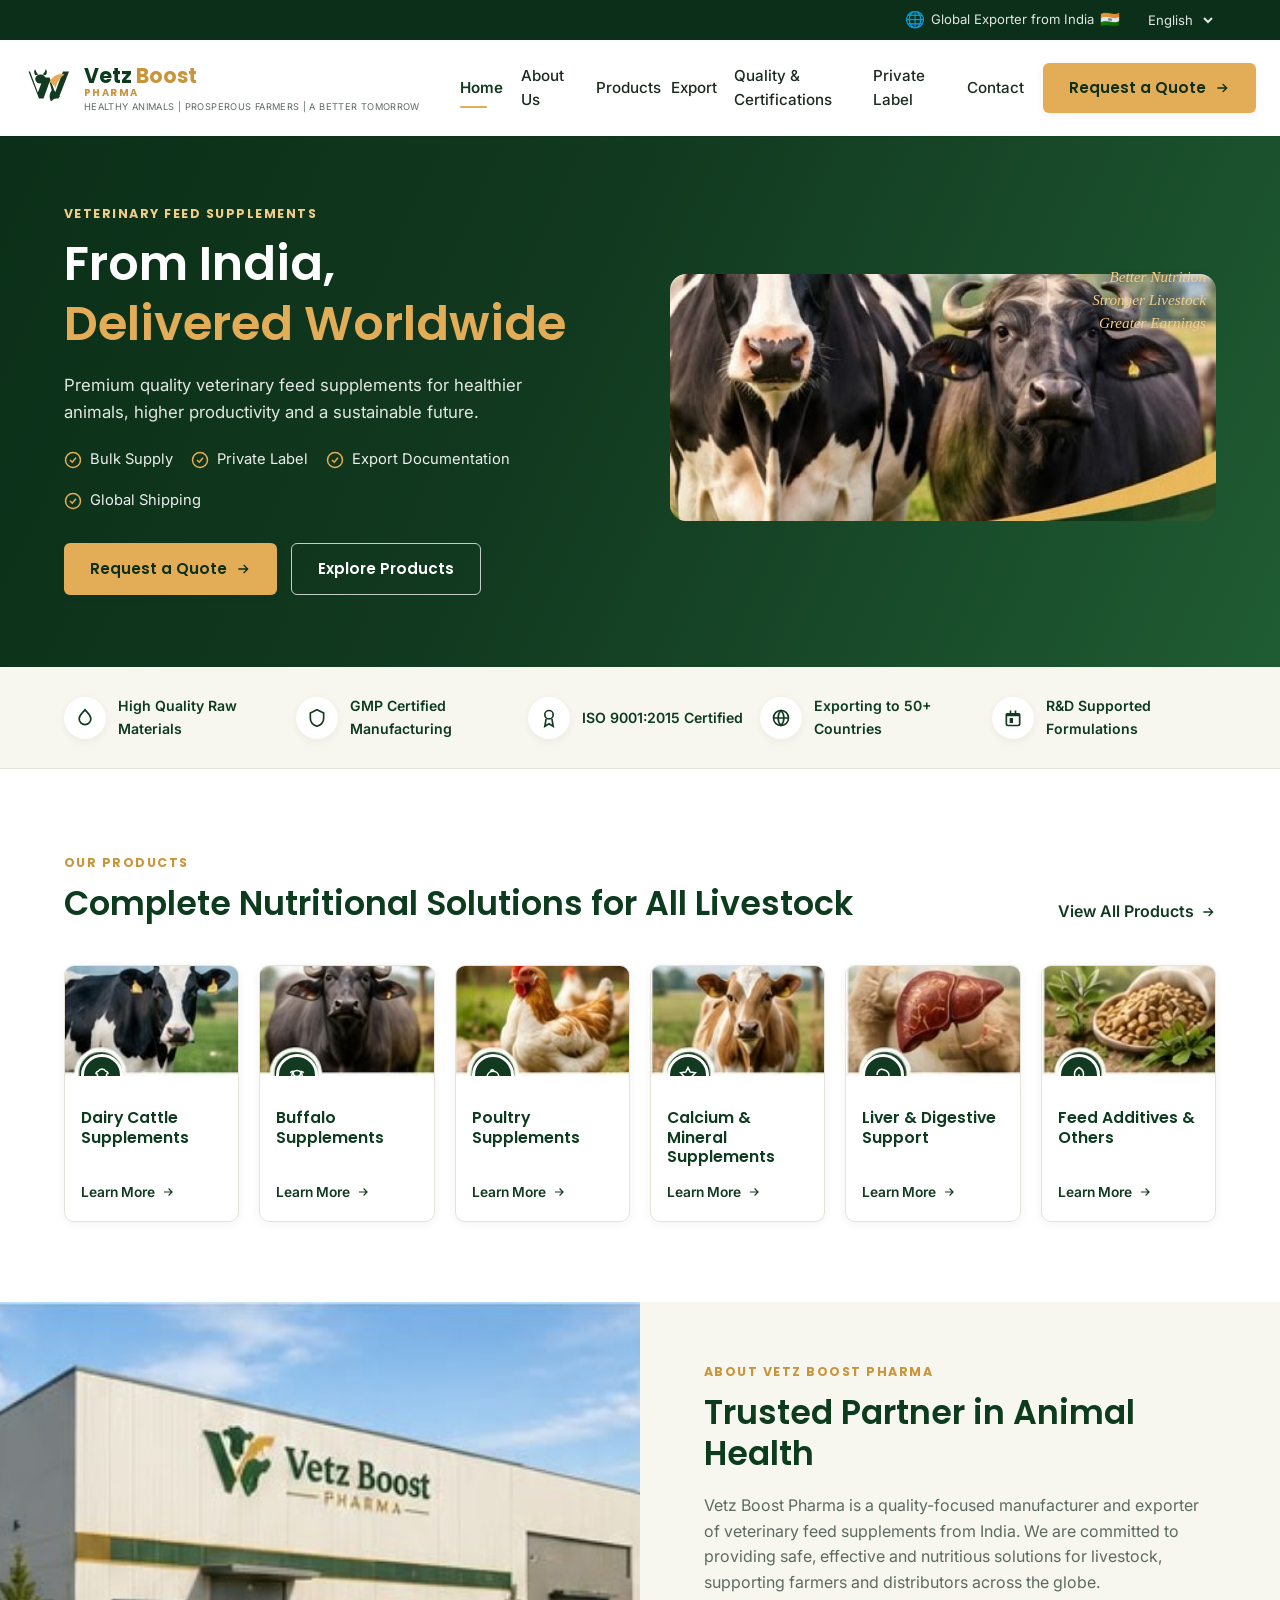
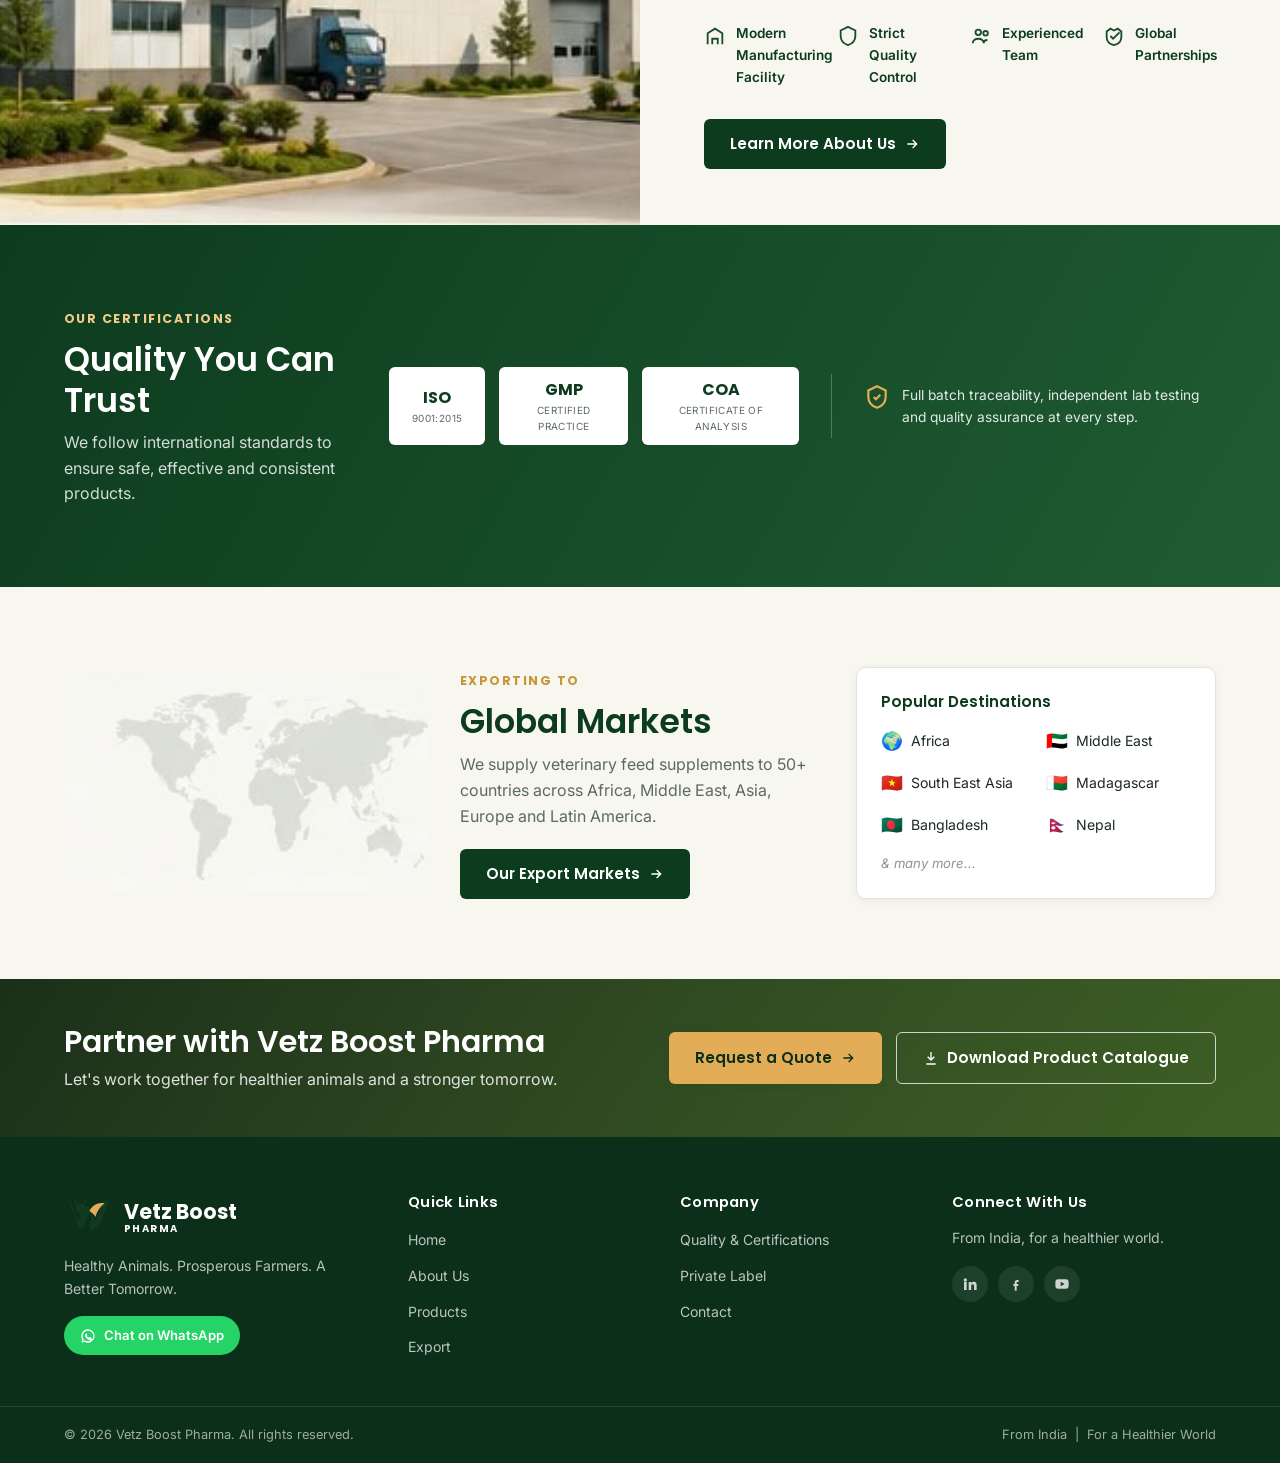
==== index.html @ fc5ae66e "Full Structure Commit" ====
<!DOCTYPE html>
<html lang="en">
<head>
<meta charset="UTF-8">
<meta name="viewport" content="width=device-width, initial-scale=1.0">
<title>Vetz Boost Pharma | Veterinary Feed Supplements — From India, Delivered Worldwide</title>
<meta name="description" content="Vetz Boost Pharma manufactures and exports premium veterinary feed supplements for dairy cattle, buffalo, poultry and more. GMP & ISO 9001:2015 certified, exporting to 50+ countries.">
<link rel="icon" href="assets/images/logo.svg" type="image/svg+xml">
<link rel="preconnect" href="https://fonts.googleapis.com">
<link href="https://fonts.googleapis.com/css2?family=Inter:wght@400;500;600;700&family=Poppins:wght@500;600;700&display=swap" rel="stylesheet">
<link rel="stylesheet" href="css/variables.css">
<link rel="stylesheet" href="css/base.css">
<link rel="stylesheet" href="css/components.css">
<link rel="stylesheet" href="css/responsive.css">
</head>
<body>
<a class="skip-link" href="#main-content">Skip to main content</a>

<!-- ============ TOP BAR ============ -->
<div class="topbar">
  <div class="container">
    <span class="topbar__item"><span class="topbar__flag">🌐</span> Global Exporter from India <span class="topbar__flag">🇮🇳</span></span>
    <span class="topbar__item">
      <label for="lang-select" class="visually-hidden">Select language</label>
      <select id="lang-select" aria-label="Select language">
        <option>English</option>
        <option>हिन्दी</option>
        <option>العربية</option>
        <option>Français</option>
      </select>
    </span>
  </div>
</div>

<!-- ============ HEADER / NAV ============ -->
<header class="site-header">
  <div class="navbar">
    <a href="index.html" class="brand">
      <img src="assets/images/logo.svg" alt="" class="brand__mark">
      <span class="brand__text">
        <span class="brand__name">Vetz <span>Boost</span><span class="brand__sub">PHARMA</span></span>
        <span class="brand__tag">Healthy Animals | Prosperous Farmers | A Better Tomorrow</span>
      </span>
    </a>

    <button class="nav-toggle" aria-label="Toggle navigation menu" aria-expanded="false">
      <span></span><span></span><span></span>
    </button>

    <nav class="nav-main" aria-label="Primary navigation">
      <a href="index.html" class="active">Home</a>
      <a href="about.html">About Us</a>
      <a href="products.html">Products</a>
      <a href="export.html">Export</a>
      <a href="quality-certifications.html">Quality &amp; Certifications</a>
      <a href="private-label.html">Private Label</a>
      <a href="contact.html">Contact</a>
    </nav>

    <div class="nav-cta">
      <a href="contact.html" class="btn btn-primary">Request a Quote
        <svg viewBox="0 0 24 24" fill="none" stroke="currentColor" stroke-width="2"><path d="M5 12h14M13 6l6 6-6 6"/></svg>
      </a>
    </div>
  </div>
</header>

<main id="main-content">

  <!-- ============ HERO ============ -->
  <section class="hero">
    <div class="hero__inner">
      <div class="hero__content">
        <span class="eyebrow">Veterinary Feed Supplements</span>
        <h1 class="hero__title">From India,<span class="accent">Delivered Worldwide</span></h1>
        <p class="hero__desc">Premium quality veterinary feed supplements for healthier animals, higher productivity and a sustainable future.</p>
        <ul class="hero__checks">
          <li><svg viewBox="0 0 24 24" fill="none" stroke="currentColor" stroke-width="2"><circle cx="12" cy="12" r="10"/><path d="M8 12l3 3 5-6"/></svg> Bulk Supply</li>
          <li><svg viewBox="0 0 24 24" fill="none" stroke="currentColor" stroke-width="2"><circle cx="12" cy="12" r="10"/><path d="M8 12l3 3 5-6"/></svg> Private Label</li>
          <li><svg viewBox="0 0 24 24" fill="none" stroke="currentColor" stroke-width="2"><circle cx="12" cy="12" r="10"/><path d="M8 12l3 3 5-6"/></svg> Export Documentation</li>
          <li><svg viewBox="0 0 24 24" fill="none" stroke="currentColor" stroke-width="2"><circle cx="12" cy="12" r="10"/><path d="M8 12l3 3 5-6"/></svg> Global Shipping</li>
        </ul>
        <div class="hero__ctas">
          <a href="contact.html" class="btn btn-primary">Request a Quote
            <svg viewBox="0 0 24 24" fill="none" stroke="currentColor" stroke-width="2"><path d="M5 12h14M13 6l6 6-6 6"/></svg>
          </a>
          <a href="products.html" class="btn btn-outline">Explore Products</a>
        </div>
      </div>
      <div class="hero__media">
        <p class="hero__tagline">Better Nutrition<br>Stronger Livestock<br>Greater Earnings</p>
        <img src="assets/images/hero-animals.jpg" alt="Healthy dairy cow and buffalo raised on Vetz Boost Pharma veterinary feed supplements">
      </div>
    </div>
  </section>

  <!-- ============ FEATURE STRIP ============ -->
  <section class="feature-strip">
    <div class="feature-strip__inner">
      <div class="feature-strip__item">
        <span class="feature-strip__icon"><svg viewBox="0 0 24 24" fill="none" stroke="currentColor" stroke-width="2"><path d="M12 2C9 6 5 8 5 13a7 7 0 0014 0c0-5-4-7-7-11z"/></svg></span>
        High Quality Raw Materials
      </div>
      <div class="feature-strip__item">
        <span class="feature-strip__icon"><svg viewBox="0 0 24 24" fill="none" stroke="currentColor" stroke-width="2"><path d="M12 2l8 4v6c0 5-3.5 8.5-8 10-4.5-1.5-8-5-8-10V6l8-4z"/></svg></span>
        GMP Certified Manufacturing
      </div>
      <div class="feature-strip__item">
        <span class="feature-strip__icon"><svg viewBox="0 0 24 24" fill="none" stroke="currentColor" stroke-width="2"><circle cx="12" cy="8" r="5"/><path d="M8.5 13 7 22l5-3 5 3-1.5-9"/></svg></span>
        ISO 9001:2015 Certified
      </div>
      <div class="feature-strip__item">
        <span class="feature-strip__icon"><svg viewBox="0 0 24 24" fill="none" stroke="currentColor" stroke-width="2"><circle cx="12" cy="12" r="9"/><path d="M3 12h18M12 3c2.5 2.5 3.5 6 3.5 9s-1 6.5-3.5 9c-2.5-2.5-3.5-6-3.5-9s1-6.5 3.5-9z"/></svg></span>
        Exporting to 50+ Countries
      </div>
      <div class="feature-strip__item">
        <span class="feature-strip__icon"><svg viewBox="0 0 24 24" fill="none" stroke="currentColor" stroke-width="2"><path d="M9 3v4M15 3v4M4 9h16M5 7h14a1 1 0 011 1v11a2 2 0 01-2 2H6a2 2 0 01-2-2V8a1 1 0 011-1z"/><path d="M9 13h2v4H9z"/></svg></span>
        R&amp;D Supported Formulations
      </div>
    </div>
  </section>

  <!-- ============ PRODUCTS ============ -->
  <section class="section">
    <div class="container">
      <div class="section-head">
        <div>
          <span class="eyebrow">Our Products</span>
          <h2 class="section-title">Complete Nutritional Solutions for All Livestock</h2>
        </div>
        <a href="products.html" class="btn-link" style="display:inline-flex;align-items:center;gap:6px;font-weight:600;color:var(--color-green-700);">
          View All Products
          <svg width="16" height="16" viewBox="0 0 24 24" fill="none" stroke="currentColor" stroke-width="2"><path d="M5 12h14M13 6l6 6-6 6"/></svg>
        </a>
      </div>

      <div class="product-grid">
        <article class="product-card">
          <div class="product-card__media">
            <img src="assets/images/product-dairy-cattle.jpg" alt="Dairy cattle feed supplement range">
            <span class="product-card__icon"><svg viewBox="0 0 24 24" fill="none" stroke="currentColor" stroke-width="2"><path d="M4 10c0-2 2-3 3-3 1-2 3-3 5-3s4 1 5 3c1 0 3 1 3 3-1 0-2 1-2 2v3a4 4 0 01-4 4h-4a4 4 0 01-4-4v-3c0-1-1-2-2-2z"/></svg></span>
          </div>
          <div class="product-card__body">
            <h3 class="product-card__title">Dairy Cattle Supplements</h3>
            <a href="products.html" class="product-card__link">Learn More <svg viewBox="0 0 24 24" fill="none" stroke="currentColor" stroke-width="2"><path d="M5 12h14M13 6l6 6-6 6"/></svg></a>
          </div>
        </article>

        <article class="product-card">
          <div class="product-card__media">
            <img src="assets/images/product-buffalo.jpg" alt="Buffalo feed supplement range">
            <span class="product-card__icon"><svg viewBox="0 0 24 24" fill="none" stroke="currentColor" stroke-width="2"><path d="M3 9c2-2 4-2 5-1M21 9c-2-2-4-2-5-1M7 9c0 3 2 5 5 5s5-2 5-5"/><circle cx="12" cy="13" r="7"/></svg></span>
          </div>
          <div class="product-card__body">
            <h3 class="product-card__title">Buffalo Supplements</h3>
            <a href="products.html" class="product-card__link">Learn More <svg viewBox="0 0 24 24" fill="none" stroke="currentColor" stroke-width="2"><path d="M5 12h14M13 6l6 6-6 6"/></svg></a>
          </div>
        </article>

        <article class="product-card">
          <div class="product-card__media">
            <img src="assets/images/product-poultry.jpg" alt="Poultry feed supplement range">
            <span class="product-card__icon"><svg viewBox="0 0 24 24" fill="none" stroke="currentColor" stroke-width="2"><path d="M4 16c0-5 3-9 8-9s8 4 8 9M9 7a2 2 0 114 0"/><path d="M4 16h16l-2 4H6l-2-4z"/></svg></span>
          </div>
          <div class="product-card__body">
            <h3 class="product-card__title">Poultry Supplements</h3>
            <a href="products.html" class="product-card__link">Learn More <svg viewBox="0 0 24 24" fill="none" stroke="currentColor" stroke-width="2"><path d="M5 12h14M13 6l6 6-6 6"/></svg></a>
          </div>
        </article>

        <article class="product-card">
          <div class="product-card__media">
            <img src="assets/images/product-calcium.jpg" alt="Calcium and mineral feed supplement range">
            <span class="product-card__icon"><svg viewBox="0 0 24 24" fill="none" stroke="currentColor" stroke-width="2"><path d="M12 2l3 6 7 1-5 5 1 7-6-3-6 3 1-7-5-5 7-1z"/></svg></span>
          </div>
          <div class="product-card__body">
            <h3 class="product-card__title">Calcium &amp; Mineral Supplements</h3>
            <a href="products.html" class="product-card__link">Learn More <svg viewBox="0 0 24 24" fill="none" stroke="currentColor" stroke-width="2"><path d="M5 12h14M13 6l6 6-6 6"/></svg></a>
          </div>
        </article>

        <article class="product-card">
          <div class="product-card__media">
            <img src="assets/images/product-liver.jpg" alt="Liver and digestive support supplement range">
            <span class="product-card__icon"><svg viewBox="0 0 24 24" fill="none" stroke="currentColor" stroke-width="2"><path d="M4 12c0-5 4-9 9-7 4 1 7 4 7 8 0 4-3 7-7 7-3 0-5-1-6-3"/></svg></span>
          </div>
          <div class="product-card__body">
            <h3 class="product-card__title">Liver &amp; Digestive Support</h3>
            <a href="products.html" class="product-card__link">Learn More <svg viewBox="0 0 24 24" fill="none" stroke="currentColor" stroke-width="2"><path d="M5 12h14M13 6l6 6-6 6"/></svg></a>
          </div>
        </article>

        <article class="product-card">
          <div class="product-card__media">
            <img src="assets/images/product-feed-additives.jpg" alt="Feed additives and other supplements">
            <span class="product-card__icon"><svg viewBox="0 0 24 24" fill="none" stroke="currentColor" stroke-width="2"><path d="M12 2c4 2 6 5 6 9a6 6 0 01-12 0c0-4 2-7 6-9z"/><path d="M12 11v10"/></svg></span>
          </div>
          <div class="product-card__body">
            <h3 class="product-card__title">Feed Additives &amp; Others</h3>
            <a href="products.html" class="product-card__link">Learn More <svg viewBox="0 0 24 24" fill="none" stroke="currentColor" stroke-width="2"><path d="M5 12h14M13 6l6 6-6 6"/></svg></a>
          </div>
        </article>
      </div>
    </div>
  </section>

  <!-- ============ ABOUT SPLIT ============ -->
  <section class="about-split" style="background:var(--color-cream);">
    <div class="about-split__media">
      <img src="assets/images/warehouse.jpg" alt="Vetz Boost Pharma manufacturing facility and warehouse exterior">
    </div>
    <div class="about-split__content">
      <span class="eyebrow">About Vetz Boost Pharma</span>
      <h2 class="section-title">Trusted Partner in Animal Health</h2>
      <p class="about-split__desc">Vetz Boost Pharma is a quality-focused manufacturer and exporter of veterinary feed supplements from India. We are committed to providing safe, effective and nutritious solutions for livestock, supporting farmers and distributors across the globe.</p>

      <div class="pillars">
        <div class="pillar">
          <svg viewBox="0 0 24 24" fill="none" stroke="currentColor" stroke-width="2"><path d="M4 21V9l8-5 8 5v12M9 21v-6h6v6"/></svg>
          Modern Manufacturing Facility
        </div>
        <div class="pillar">
          <svg viewBox="0 0 24 24" fill="none" stroke="currentColor" stroke-width="2"><path d="M12 2l8 4v6c0 5-3.5 8.5-8 10-4.5-1.5-8-5-8-10V6l8-4z"/></svg>
          Strict Quality Control
        </div>
        <div class="pillar">
          <svg viewBox="0 0 24 24" fill="none" stroke="currentColor" stroke-width="2"><circle cx="9" cy="8" r="3"/><circle cx="17" cy="9" r="2.5"/><path d="M3 20c0-3 2.5-5 6-5s6 2 6 5M15 20c0-2 1.6-3.6 4-3.6"/></svg>
          Experienced Team
        </div>
        <div class="pillar">
          <svg viewBox="0 0 24 24" fill="none" stroke="currentColor" stroke-width="2"><path d="M8 12l3 3 7-7"/><path d="M4 7l4-3 4 2 4-2 4 3v6c0 5-4 8-8 9-4-1-8-4-8-9V7z"/></svg>
          Global Partnerships
        </div>
      </div>

      <a href="about.html" class="btn btn-solid-green">Learn More About Us
        <svg viewBox="0 0 24 24" fill="none" stroke="currentColor" stroke-width="2"><path d="M5 12h14M13 6l6 6-6 6"/></svg>
      </a>
    </div>
  </section>

  <!-- ============ CERTIFICATIONS BAND ============ -->
  <section class="section section--green">
    <div class="container">
      <div class="cert-band">
        <div class="cert-band__text">
          <span class="eyebrow">Our Certifications</span>
          <h2 class="section-title">Quality You Can Trust</h2>
          <p>We follow international standards to ensure safe, effective and consistent products.</p>
        </div>

        <div class="cert-badges">
          <div class="cert-badge"><strong>ISO</strong><span>9001:2015</span></div>
          <div class="cert-badge"><strong>GMP</strong><span>Certified Practice</span></div>
          <div class="cert-badge"><strong>COA</strong><span>Certificate of Analysis</span></div>
        </div>

        <div class="cert-divider"></div>

        <div class="cert-band__note">
          <svg viewBox="0 0 24 24" fill="none" stroke="currentColor" stroke-width="2"><path d="M12 2l8 4v6c0 5-3.5 8.5-8 10-4.5-1.5-8-5-8-10V6l8-4z"/><path d="M9 12l2 2 4-4"/></svg>
          <span>Full batch traceability, independent lab testing and quality assurance at every step.</span>
        </div>
      </div>
    </div>
  </section>

  <!-- ============ GLOBAL MARKETS ============ -->
  <section class="section section--cream">
    <div class="container">
      <div class="markets">
        <div class="markets__map">
          <img src="assets/images/world-map.png" alt="World map highlighting Vetz Boost Pharma's export destinations">
        </div>
        <div class="markets__text">
          <span class="eyebrow">Exporting To</span>
          <h2 class="section-title">Global Markets</h2>
          <p>We supply veterinary feed supplements to 50+ countries across Africa, Middle East, Asia, Europe and Latin America.</p>
          <a href="export.html" class="btn btn-solid-green">Our Export Markets
            <svg viewBox="0 0 24 24" fill="none" stroke="currentColor" stroke-width="2"><path d="M5 12h14M13 6l6 6-6 6"/></svg>
          </a>
        </div>
        <div class="popular-destinations">
          <h3>Popular Destinations</h3>
          <div class="dest-grid">
            <span class="dest-item"><span class="dest-flag">🌍</span> Africa</span>
            <span class="dest-item"><span class="dest-flag">🇦🇪</span> Middle East</span>
            <span class="dest-item"><span class="dest-flag">🇻🇳</span> South East Asia</span>
            <span class="dest-item"><span class="dest-flag">🇲🇬</span> Madagascar</span>
            <span class="dest-item"><span class="dest-flag">🇧🇩</span> Bangladesh</span>
            <span class="dest-item"><span class="dest-flag">🇳🇵</span> Nepal</span>
          </div>
          <p class="dest-more">&amp; many more...</p>
        </div>
      </div>
    </div>
  </section>

  <!-- ============ CTA BANNER ============ -->
  <section class="cta-banner">
    <div class="cta-banner__inner">
      <div class="cta-banner__text">
        <h2>Partner with Vetz Boost Pharma</h2>
        <p>Let's work together for healthier animals and a stronger tomorrow.</p>
      </div>
      <div class="cta-banner__actions">
        <a href="contact.html" class="btn btn-primary">Request a Quote
          <svg viewBox="0 0 24 24" fill="none" stroke="currentColor" stroke-width="2"><path d="M5 12h14M13 6l6 6-6 6"/></svg>
        </a>
        <a href="products.html" class="btn btn-outline">
          <svg viewBox="0 0 24 24" fill="none" stroke="currentColor" stroke-width="2"><path d="M12 3v12M7 10l5 5 5-5M5 21h14"/></svg>
          Download Product Catalogue
        </a>
      </div>
    </div>
  </section>

</main>

<!-- ============ FOOTER ============ -->
<footer class="site-footer">
  <div class="site-footer__top">
    <div class="footer-brand">
      <a href="index.html" class="brand">
        <img src="assets/images/logo.svg" alt="" class="brand__mark">
        <span class="brand__text">
          <span class="brand__name">Vetz Boost<span class="brand__sub">PHARMA</span></span>
        </span>
      </a>
      <p>Healthy Animals. Prosperous Farmers. A Better Tomorrow.</p>
      <a href="https://wa.me/910000000000" class="whatsapp-btn" target="_blank" rel="noopener">
        <svg viewBox="0 0 24 24" fill="currentColor"><path d="M12 2a10 10 0 00-8.5 15.3L2 22l4.9-1.3A10 10 0 1012 2zm0 18a8 8 0 01-4.1-1.1l-.3-.2-2.7.7.7-2.6-.2-.3A8 8 0 1112 20zm4.4-5.9c-.2-.1-1.4-.7-1.6-.8-.2-.1-.4-.1-.5.1-.2.2-.6.8-.8 1-.1.2-.3.2-.5.1-1.2-.6-2-1.1-2.8-2.4-.2-.3 0-.5.1-.6.2-.2.4-.4.6-.6.1-.2.1-.4 0-.5-.1-.2-.5-1.2-.7-1.6-.2-.4-.4-.3-.5-.3h-.5c-.2 0-.5.1-.7.3-.2.3-1 .9-1 2.3s1 2.7 1.1 2.9c.1.2 1.9 2.9 4.6 4 2.7 1 2.7.7 3.2.6.5 0 1.4-.6 1.6-1.1.2-.5.2-1 .1-1.1-.1-.1-.3-.2-.5-.3z"/></svg>
        Chat on WhatsApp
      </a>
    </div>

    <div class="footer-col">
      <h4>Quick Links</h4>
      <ul>
        <li><a href="index.html">Home</a></li>
        <li><a href="about.html">About Us</a></li>
        <li><a href="products.html">Products</a></li>
        <li><a href="export.html">Export</a></li>
      </ul>
    </div>

    <div class="footer-col">
      <h4>Company</h4>
      <ul>
        <li><a href="quality-certifications.html">Quality &amp; Certifications</a></li>
        <li><a href="private-label.html">Private Label</a></li>
        <li><a href="contact.html">Contact</a></li>
      </ul>
    </div>

    <div class="footer-col">
      <h4>Connect With Us</h4>
      <p style="font-size:0.88rem;color:rgba(255,255,255,0.7);">From India, for a healthier world.</p>
      <div class="footer-social">
        <a href="#" aria-label="LinkedIn"><svg viewBox="0 0 24 24" fill="currentColor"><path d="M4.98 3.5a2.5 2.5 0 11.02 5 2.5 2.5 0 01-.02-5zM3 9h4v12H3V9zm7 0h3.8v1.7h.05c.5-.95 1.8-2 3.7-2 3.95 0 4.45 2.6 4.45 6v6.3H18v-5.6c0-1.35-.03-3.1-1.9-3.1-1.9 0-2.2 1.48-2.2 3v5.7H10V9z"/></svg></a>
        <a href="#" aria-label="Facebook"><svg viewBox="0 0 24 24" fill="currentColor"><path d="M13.5 9H16V6h-2.5C11.6 6 10 7.6 10 9.9V12H8v3h2v7h3v-7h2.2l.3-3H13v-1.6c0-.8.3-1.4 1.5-1.4z"/></svg></a>
        <a href="#" aria-label="YouTube"><svg viewBox="0 0 24 24" fill="currentColor"><path d="M21.6 7.2a2.5 2.5 0 00-1.76-1.77C18.25 5 12 5 12 5s-6.25 0-7.84.43A2.5 2.5 0 002.4 7.2 26 26 0 002 12a26 26 0 00.4 4.8 2.5 2.5 0 001.76 1.77C5.75 19 12 19 12 19s6.25 0 7.84-.43a2.5 2.5 0 001.76-1.77A26 26 0 0022 12a26 26 0 00-.4-4.8zM10 15.5v-7l6 3.5-6 3.5z"/></svg></a>
      </div>
    </div>
  </div>

  <div class="site-footer__bottom">
    <div class="container">
      <span>© <span data-current-year></span> Vetz Boost Pharma. All rights reserved.</span>
      <span>From India &nbsp;|&nbsp; For a Healthier World</span>
    </div>
  </div>
</footer>

<button class="back-to-top" aria-label="Back to top">
  <svg viewBox="0 0 24 24" fill="none" stroke="currentColor" stroke-width="2"><path d="M12 19V5M5 12l7-7 7 7"/></svg>
</button>

<script src="js/main.js"></script>
</body>
</html>
---- css/variables.css ----
/* ==========================================================================
   Vetz Boost Pharma — Design Tokens
   ========================================================================== */
:root {
  /* Brand greens */
  --color-green-900: #0b2f18;
  --color-green-800: #0d3b1e;
  --color-green-700: #123a20;
  --color-green-600: #1a4d2b;
  --color-green-500: #1f5c33;
  --color-green-100: #e7f3ea;
  --color-green-50: #f1f8f2;

  /* Gold / mustard accent */
  --color-gold: #e3ad57;
  --color-gold-dark: #c9953a;
  --color-gold-light: #f2cd8a;

  /* Neutrals */
  --color-cream: #f7f6ef;
  --color-cream-dark: #efede1;
  --color-white: #ffffff;
  --color-text: #1c2b20;
  --color-text-light: #5c6b62;
  --color-text-muted: #8b968f;
  --color-border: #e6e4d8;
  --color-black: #0a0a0a;

  /* Typography */
  --font-heading: "Poppins", "Segoe UI", system-ui, sans-serif;
  --font-body: "Inter", "Segoe UI", system-ui, sans-serif;

  /* Radii / shadows */
  --radius-sm: 6px;
  --radius-md: 10px;
  --radius-lg: 16px;
  --shadow-sm: 0 2px 8px rgba(13, 59, 30, 0.06);
  --shadow-md: 0 8px 24px rgba(13, 59, 30, 0.10);
  --shadow-lg: 0 16px 40px rgba(13, 59, 30, 0.16);

  /* Layout */
  --container-width: 1200px;
  --header-height: 88px;
  --transition: 0.25s ease;
}
---- css/base.css ----
/* ==========================================================================
   Vetz Boost Pharma — Base / Reset
   ========================================================================== */
*,
*::before,
*::after {
  box-sizing: border-box;
  min-width: 0;
}

html {
  scroll-behavior: smooth;
  overflow-x: hidden;
}

body {
  overflow-x: hidden;
}

body,
h1, h2, h3, h4, h5, h6,
p, ul, ol, figure, blockquote {
  margin: 0;
}

body {
  font-family: var(--font-body);
  color: var(--color-text);
  background: var(--color-white);
  line-height: 1.6;
  -webkit-font-smoothing: antialiased;
  -moz-osx-font-smoothing: grayscale;
}

img {
  max-width: 100%;
  display: block;
}

a {
  color: inherit;
  text-decoration: none;
}

ul, ol {
  padding: 0;
  list-style: none;
}

button {
  font-family: inherit;
  cursor: pointer;
  border: none;
  background: none;
}

input, textarea, select {
  font-family: inherit;
  font-size: 1rem;
}

h1, h2, h3, h4, h5, h6 {
  font-family: var(--font-heading);
  font-weight: 600;
  color: var(--color-green-800);
  line-height: 1.25;
}

:focus-visible {
  outline: 3px solid var(--color-gold);
  outline-offset: 2px;
}

.container {
  width: 100%;
  max-width: var(--container-width);
  margin: 0 auto;
  padding: 0 24px;
}

.section {
  padding: 80px 0;
}

.section--tight {
  padding: 56px 0;
}

.section--green {
  background: linear-gradient(120deg, var(--color-green-800), var(--color-green-500));
  color: var(--color-white);
}

.section--cream {
  background: var(--color-cream);
}

.section--dark-cta {
  background: linear-gradient(120deg, var(--color-green-900), var(--color-green-600));
  color: var(--color-white);
}

.eyebrow {
  display: inline-block;
  font-family: var(--font-heading);
  font-size: 0.78rem;
  font-weight: 700;
  letter-spacing: 0.12em;
  text-transform: uppercase;
  color: var(--color-gold-dark);
  margin-bottom: 10px;
}

.section--green .eyebrow,
.section--dark-cta .eyebrow {
  color: var(--color-gold-light);
}

.section-head {
  display: flex;
  align-items: flex-end;
  justify-content: space-between;
  gap: 24px;
  margin-bottom: 40px;
  flex-wrap: wrap;
}

.section-title {
  font-size: clamp(1.6rem, 2.6vw, 2.1rem);
  margin-bottom: 0;
}

.section-subtitle {
  color: var(--color-text-light);
  font-size: 1.02rem;
  max-width: 640px;
  margin-top: 10px;
}

.visually-hidden {
  position: absolute !important;
  width: 1px; height: 1px;
  padding: 0; margin: -1px;
  overflow: hidden;
  clip: rect(0,0,0,0);
  white-space: nowrap;
  border: 0;
}

/* Skip link */
.skip-link {
  position: absolute;
  left: -999px;
  top: 0;
  background: var(--color-green-800);
  color: #fff;
  padding: 10px 16px;
  z-index: 1000;
  border-radius: 0 0 var(--radius-sm) 0;
}
.skip-link:focus {
  left: 0;
}
---- css/components.css ----
/* ==========================================================================
   Vetz Boost Pharma — Reusable Components
   ========================================================================== */

/* ---- Buttons ---- */
.btn {
  display: inline-flex;
  align-items: center;
  gap: 8px;
  font-family: var(--font-heading);
  font-weight: 600;
  font-size: 0.95rem;
  padding: 13px 26px;
  border-radius: var(--radius-sm);
  transition: transform var(--transition), box-shadow var(--transition), background var(--transition), color var(--transition);
  white-space: nowrap;
}

.btn svg {
  width: 16px;
  height: 16px;
  transition: transform var(--transition);
}

.btn:hover svg {
  transform: translateX(3px);
}

.btn-primary {
  background: var(--color-gold);
  color: var(--color-green-900);
  box-shadow: var(--shadow-sm);
}

.btn-primary:hover {
  background: var(--color-gold-dark);
  box-shadow: var(--shadow-md);
}

.btn-outline {
  background: transparent;
  color: var(--color-white);
  border: 1.5px solid rgba(255,255,255,0.75);
}

.btn-outline:hover {
  background: rgba(255,255,255,0.12);
}

.btn-outline-dark {
  background: transparent;
  color: var(--color-green-800);
  border: 1.5px solid var(--color-green-800);
}

.btn-outline-dark:hover {
  background: var(--color-green-800);
  color: var(--color-white);
}

.btn-solid-green {
  background: var(--color-green-800);
  color: var(--color-white);
}

.btn-solid-green:hover {
  background: var(--color-green-600);
}

.btn-block {
  width: 100%;
  justify-content: center;
}

/* ---- Top utility bar ---- */
.topbar {
  background: var(--color-green-900);
  color: rgba(255,255,255,0.88);
  font-size: 0.82rem;
}

.topbar .container {
  display: flex;
  justify-content: flex-end;
  align-items: center;
  gap: 24px;
  padding-top: 7px;
  padding-bottom: 7px;
}

.topbar__item {
  display: inline-flex;
  align-items: center;
  gap: 6px;
}

.topbar__flag {
  font-size: 1rem;
}

.topbar select {
  background: transparent;
  color: inherit;
  border: none;
  font-size: 0.82rem;
}

.topbar select option {
  color: #111;
}

/* ---- Header / Nav ---- */
.site-header {
  position: sticky;
  top: 0;
  z-index: 500;
  background: var(--color-white);
  box-shadow: 0 1px 0 rgba(0,0,0,0.06);
}

.navbar {
  display: flex;
  align-items: center;
  justify-content: space-between;
  gap: 24px;
  padding: 14px 24px;
  min-height: var(--header-height);
}

.brand {
  display: flex;
  align-items: center;
  gap: 12px;
}

.brand__mark {
  width: 48px;
  height: 48px;
  flex-shrink: 0;
}

.brand__text {
  display: flex;
  flex-direction: column;
  line-height: 1.1;
}

.brand__name {
  font-family: var(--font-heading);
  font-weight: 700;
  font-size: 1.28rem;
  color: var(--color-green-800);
  line-height: 1.15;
}

.brand__name span {
  color: var(--color-gold-dark);
}

.brand__sub {
  display: block;
  font-size: 0.62rem;
  font-weight: 700;
  letter-spacing: 0.14em;
  color: var(--color-gold-dark);
}

.brand__tag {
  font-size: 0.58rem;
  letter-spacing: 0.04em;
  color: var(--color-text-light);
  text-transform: uppercase;
  margin-top: 3px;
}

.nav-main {
  display: flex;
  align-items: center;
  gap: 2px;
  flex: 1;
  justify-content: center;
}

.nav-main a {
  position: relative;
  padding: 10px 16px;
  font-weight: 500;
  font-size: 0.95rem;
  color: var(--color-text);
  border-radius: var(--radius-sm);
  transition: color var(--transition), background var(--transition);
}

.nav-main a:hover {
  color: var(--color-green-700);
  background: var(--color-green-50);
}

.nav-main a.active {
  color: var(--color-green-700);
  font-weight: 600;
}

.nav-main a.active::after {
  content: "";
  position: absolute;
  left: 16px;
  right: 16px;
  bottom: 2px;
  height: 2px;
  background: var(--color-gold);
  border-radius: 2px;
}

.nav-cta {
  display: flex;
  align-items: center;
  gap: 14px;
}

.nav-toggle {
  display: none;
  flex-direction: column;
  gap: 5px;
  padding: 8px;
}

.nav-toggle span {
  width: 24px;
  height: 2px;
  background: var(--color-green-800);
  border-radius: 2px;
  transition: var(--transition);
}

/* ---- Hero ---- */
.hero {
  position: relative;
  background: linear-gradient(115deg, var(--color-green-900) 0%, var(--color-green-700) 45%, var(--color-green-500) 100%);
  color: var(--color-white);
  overflow: hidden;
}

.hero__inner {
  display: grid;
  grid-template-columns: 1.05fr 1fr;
  align-items: center;
  gap: 32px;
  padding: 64px 24px 72px;
  max-width: var(--container-width);
  margin: 0 auto;
  position: relative;
}

.hero__content .eyebrow {
  color: var(--color-gold-light);
}

.hero__title {
  font-size: clamp(2.1rem, 4vw, 3rem);
  color: var(--color-white);
  margin-bottom: 18px;
}

.hero__title .accent {
  color: var(--color-gold);
  display: block;
}

.hero__desc {
  font-size: 1.05rem;
  color: rgba(255,255,255,0.88);
  max-width: 460px;
  margin-bottom: 22px;
}

.hero__checks {
  display: flex;
  flex-wrap: wrap;
  gap: 18px;
  margin-bottom: 30px;
}

.hero__checks li {
  display: flex;
  align-items: center;
  gap: 8px;
  font-size: 0.92rem;
  color: rgba(255,255,255,0.92);
}

.hero__checks svg {
  width: 18px;
  height: 18px;
  color: var(--color-gold);
  flex-shrink: 0;
}

.hero__ctas {
  display: flex;
  gap: 14px;
  flex-wrap: wrap;
}

.hero__media {
  position: relative;
}

.hero__media img {
  width: 100%;
  border-radius: var(--radius-lg);
  aspect-ratio: 840 / 380;
  object-fit: cover;
}

.hero__tagline {
  position: absolute;
  top: -8px;
  right: 10px;
  font-family: "Georgia", serif;
  font-style: italic;
  color: var(--color-gold-light);
  font-size: 0.95rem;
  line-height: 1.5;
  text-align: right;
  text-shadow: 0 1px 6px rgba(0,0,0,0.35);
}

/* ---- Feature strip ---- */
.feature-strip {
  background: var(--color-cream);
  border-bottom: 1px solid var(--color-border);
}

.feature-strip__inner {
  display: grid;
  grid-template-columns: repeat(5, 1fr);
  gap: 8px;
  max-width: var(--container-width);
  margin: 0 auto;
  padding: 28px 24px;
}

.feature-strip__item {
  display: flex;
  align-items: center;
  gap: 12px;
  font-size: 0.88rem;
  font-weight: 600;
  color: var(--color-green-800);
}

.feature-strip__icon {
  width: 42px;
  height: 42px;
  border-radius: 50%;
  background: var(--color-white);
  box-shadow: var(--shadow-sm);
  display: flex;
  align-items: center;
  justify-content: center;
  flex-shrink: 0;
}

.feature-strip__icon svg {
  width: 20px;
  height: 20px;
  color: var(--color-green-700);
}

/* ---- Product cards ---- */
.product-grid {
  display: grid;
  grid-template-columns: repeat(6, 1fr);
  gap: 20px;
}

.product-card {
  background: var(--color-white);
  border: 1px solid var(--color-border);
  border-radius: var(--radius-md);
  overflow: hidden;
  box-shadow: var(--shadow-sm);
  transition: transform var(--transition), box-shadow var(--transition);
  display: flex;
  flex-direction: column;
}

.product-card:hover {
  transform: translateY(-4px);
  box-shadow: var(--shadow-md);
}

.product-card__media {
  position: relative;
  height: 110px;
  overflow: hidden;
}

.product-card__media img {
  width: 100%;
  height: 100%;
  object-fit: cover;
}

.product-card__icon {
  position: absolute;
  bottom: -20px;
  left: 16px;
  width: 42px;
  height: 42px;
  border-radius: 50%;
  background: var(--color-green-700);
  display: flex;
  align-items: center;
  justify-content: center;
  border: 3px solid var(--color-white);
}

.product-card__icon svg {
  width: 18px;
  height: 18px;
  color: var(--color-white);
}

.product-card__body {
  padding: 32px 16px 18px;
  flex: 1;
  display: flex;
  flex-direction: column;
}

.product-card__title {
  font-size: 0.98rem;
  margin-bottom: 14px;
  flex: 1;
}

.product-card__link {
  font-size: 0.86rem;
  font-weight: 600;
  color: var(--color-green-700);
  display: inline-flex;
  align-items: center;
  gap: 6px;
}

.product-card__link svg {
  width: 14px;
  height: 14px;
  transition: transform var(--transition);
}

.product-card__link:hover svg {
  transform: translateX(3px);
}

/* ---- About split ---- */
.about-split {
  display: grid;
  grid-template-columns: 1fr 1fr;
  align-items: center;
}

.about-split__media {
  height: 100%;
  min-height: 420px;
}

.about-split__media img {
  width: 100%;
  height: 100%;
  object-fit: cover;
}

.about-split__content {
  padding: 56px 64px;
}

.about-split__desc {
  color: var(--color-text-light);
  margin: 18px 0 28px;
  max-width: 520px;
}

.pillars {
  display: grid;
  grid-template-columns: repeat(4, auto);
  gap: 20px;
  margin-bottom: 30px;
}

.pillar {
  display: flex;
  align-items: flex-start;
  gap: 10px;
  font-size: 0.85rem;
  font-weight: 600;
  color: var(--color-green-800);
  max-width: 140px;
}

.pillar svg {
  width: 22px;
  height: 22px;
  color: var(--color-green-600);
  flex-shrink: 0;
  margin-top: 2px;
}

/* ---- Certifications band ---- */
.cert-band {
  display: grid;
  grid-template-columns: 1fr 1.4fr auto 1.2fr;
  gap: 32px;
  align-items: center;
}

.cert-band__text .section-title {
  color: var(--color-white);
}

.cert-band__text p {
  color: rgba(255,255,255,0.82);
  margin-top: 8px;
  max-width: 320px;
}

.cert-badges {
  display: flex;
  gap: 14px;
}

.cert-badge {
  background: var(--color-white);
  border-radius: var(--radius-sm);
  padding: 10px 18px;
  display: flex;
  flex-direction: column;
  align-items: center;
  justify-content: center;
  min-width: 96px;
  min-height: 72px;
  text-align: center;
}

.cert-badge strong {
  font-family: var(--font-heading);
  font-size: 1rem;
  color: var(--color-green-800);
}

.cert-badge span {
  font-size: 0.62rem;
  color: var(--color-text-light);
  text-transform: uppercase;
  letter-spacing: 0.04em;
}

.cert-divider {
  width: 1px;
  height: 64px;
  background: rgba(255,255,255,0.25);
}

.cert-band__note {
  display: flex;
  align-items: flex-start;
  gap: 12px;
  font-size: 0.86rem;
  color: rgba(255,255,255,0.88);
}

.cert-band__note svg {
  width: 26px;
  height: 26px;
  color: var(--color-gold);
  flex-shrink: 0;
}

/* ---- Global markets ---- */
.markets {
  display: grid;
  grid-template-columns: 1fr 1fr 360px;
  gap: 32px;
  align-items: center;
}

.markets__map {
  opacity: 0.9;
}

.markets__map img {
  width: 100%;
  height: auto;
}

.markets__text p {
  color: var(--color-text-light);
  margin: 10px 0 20px;
  max-width: 420px;
}

.popular-destinations {
  background: var(--color-white);
  border: 1px solid var(--color-border);
  border-radius: var(--radius-md);
  padding: 24px;
  box-shadow: var(--shadow-sm);
}

.popular-destinations h3 {
  font-size: 0.95rem;
  margin-bottom: 16px;
}

.dest-grid {
  display: grid;
  grid-template-columns: repeat(2, 1fr);
  gap: 14px 20px;
}

.dest-item {
  display: flex;
  align-items: center;
  gap: 8px;
  font-size: 0.88rem;
  color: var(--color-text);
}

.dest-flag {
  font-size: 1.1rem;
}

.dest-more {
  margin-top: 14px;
  font-size: 0.82rem;
  color: var(--color-text-muted);
  font-style: italic;
}

/* ---- CTA banner ---- */
.cta-banner {
  position: relative;
  background: linear-gradient(120deg, rgba(10,35,16,0.92), rgba(45,80,30,0.75)),
              linear-gradient(90deg, #d8c27a, #6e8f3a);
  color: var(--color-white);
}

.cta-banner__inner {
  display: flex;
  align-items: center;
  justify-content: space-between;
  gap: 24px;
  flex-wrap: wrap;
  padding: 44px 24px;
  max-width: var(--container-width);
  margin: 0 auto;
}

.cta-banner__text h2 {
  color: var(--color-white);
  font-size: clamp(1.4rem, 2.6vw, 1.9rem);
  margin-bottom: 6px;
}

.cta-banner__text p {
  color: rgba(255,255,255,0.85);
}

.cta-banner__actions {
  display: flex;
  gap: 14px;
  flex-wrap: wrap;
}

/* ---- Footer ---- */
.site-footer {
  background: var(--color-green-900);
  color: rgba(255,255,255,0.78);
}

.site-footer__top {
  display: grid;
  grid-template-columns: 1.3fr 1fr 1fr 1.1fr;
  gap: 32px;
  padding: 56px 24px 36px;
  max-width: var(--container-width);
  margin: 0 auto;
}

.footer-brand .brand__name,
.footer-brand .brand__tag,
.footer-brand .brand__sub {
  color: var(--color-white);
}

.footer-brand p {
  margin-top: 14px;
  font-size: 0.88rem;
  color: rgba(255,255,255,0.7);
  max-width: 280px;
}

.footer-col h4 {
  color: var(--color-white);
  font-size: 0.92rem;
  margin-bottom: 16px;
  letter-spacing: 0.02em;
}

.footer-col ul li {
  margin-bottom: 10px;
}

.footer-col ul li a {
  font-size: 0.88rem;
  color: rgba(255,255,255,0.72);
  transition: color var(--transition);
}

.footer-col ul li a:hover {
  color: var(--color-gold-light);
}

.footer-social {
  display: flex;
  gap: 10px;
  margin-top: 16px;
}

.footer-social a {
  width: 36px;
  height: 36px;
  border-radius: 50%;
  background: rgba(255,255,255,0.08);
  display: flex;
  align-items: center;
  justify-content: center;
  transition: background var(--transition);
}

.footer-social a:hover {
  background: var(--color-gold);
  color: var(--color-green-900);
}

.footer-social svg {
  width: 16px;
  height: 16px;
}

.whatsapp-btn {
  display: inline-flex;
  align-items: center;
  gap: 8px;
  background: #25d366;
  color: #fff;
  padding: 9px 16px;
  border-radius: 999px;
  font-size: 0.82rem;
  font-weight: 600;
  margin-top: 16px;
}

.whatsapp-btn svg {
  width: 16px;
  height: 16px;
}

.site-footer__bottom {
  border-top: 1px solid rgba(255,255,255,0.1);
  padding: 18px 24px;
}

.site-footer__bottom .container {
  display: flex;
  justify-content: space-between;
  align-items: center;
  flex-wrap: wrap;
  gap: 8px;
  font-size: 0.8rem;
  color: rgba(255,255,255,0.6);
}

/* ---- Breadcrumb / page header (secondary pages) ---- */
.page-header {
  background: linear-gradient(115deg, var(--color-green-900), var(--color-green-600));
  color: var(--color-white);
  padding: 56px 0 44px;
}

.page-header h1 {
  color: var(--color-white);
  font-size: clamp(1.8rem, 3.4vw, 2.4rem);
}

.breadcrumb {
  display: flex;
  gap: 8px;
  align-items: center;
  font-size: 0.85rem;
  color: rgba(255,255,255,0.7);
  margin-bottom: 14px;
}

.breadcrumb a {
  color: rgba(255,255,255,0.7);
}

.breadcrumb a:hover {
  color: var(--color-gold-light);
}

.breadcrumb .sep {
  opacity: 0.5;
}

.breadcrumb .current {
  color: var(--color-gold-light);
}

/* ---- Placeholder page content ---- */
.placeholder-block {
  background: var(--color-cream);
  border: 1.5px dashed var(--color-border);
  border-radius: var(--radius-lg);
  padding: 56px 32px;
  text-align: center;
  max-width: 760px;
  margin: 0 auto;
}

.placeholder-block__icon {
  width: 64px;
  height: 64px;
  margin: 0 auto 20px;
  border-radius: 50%;
  background: var(--color-green-100);
  display: flex;
  align-items: center;
  justify-content: center;
}

.placeholder-block__icon svg {
  width: 30px;
  height: 30px;
  color: var(--color-green-700);
}

.placeholder-block h2 {
  margin-bottom: 12px;
}

.placeholder-block p {
  color: var(--color-text-light);
  margin-bottom: 24px;
}

.placeholder-grid {
  display: grid;
  grid-template-columns: repeat(3, 1fr);
  gap: 20px;
  margin-top: 40px;
}

.placeholder-card {
  background: var(--color-white);
  border: 1px solid var(--color-border);
  border-radius: var(--radius-md);
  padding: 28px 22px;
  text-align: left;
}

.placeholder-card .ph-icon {
  width: 44px;
  height: 44px;
  border-radius: 50%;
  background: var(--color-green-700);
  display: flex;
  align-items: center;
  justify-content: center;
  margin-bottom: 16px;
}

.placeholder-card .ph-icon svg {
  width: 20px;
  height: 20px;
  color: var(--color-white);
}

.placeholder-card h3 {
  font-size: 1rem;
  margin-bottom: 8px;
}

.placeholder-card p {
  font-size: 0.88rem;
  color: var(--color-text-light);
  margin: 0;
}

/* ---- Simple contact form ---- */
.contact-layout {
  display: grid;
  grid-template-columns: 1fr 1fr;
  gap: 48px;
  align-items: start;
}

.contact-info-card {
  background: var(--color-green-800);
  color: var(--color-white);
  border-radius: var(--radius-lg);
  padding: 36px;
}

.contact-info-card h3 {
  color: var(--color-white);
  margin-bottom: 18px;
}

.contact-info-item {
  display: flex;
  gap: 14px;
  margin-bottom: 20px;
  font-size: 0.92rem;
  color: rgba(255,255,255,0.88);
}

.contact-info-item svg {
  width: 20px;
  height: 20px;
  color: var(--color-gold);
  flex-shrink: 0;
  margin-top: 2px;
}

.form-group {
  margin-bottom: 18px;
}

.form-group label {
  display: block;
  font-size: 0.86rem;
  font-weight: 600;
  margin-bottom: 6px;
  color: var(--color-green-800);
}

.form-group input,
.form-group textarea,
.form-group select {
  width: 100%;
  padding: 12px 14px;
  border: 1.5px solid var(--color-border);
  border-radius: var(--radius-sm);
  background: var(--color-white);
  transition: border-color var(--transition);
}

.form-group input:focus,
.form-group textarea:focus,
.form-group select:focus {
  border-color: var(--color-green-600);
  outline: none;
}

.form-row {
  display: grid;
  grid-template-columns: 1fr 1fr;
  gap: 16px;
}

.form-error {
  color: #b42318;
  font-size: 0.78rem;
  margin-top: 4px;
  display: none;
}

.form-group.has-error input,
.form-group.has-error textarea,
.form-group.has-error select {
  border-color: #b42318;
}

.form-group.has-error .form-error {
  display: block;
}

.form-success {
  background: var(--color-green-100);
  border: 1px solid var(--color-green-500);
  color: var(--color-green-800);
  padding: 14px 16px;
  border-radius: var(--radius-sm);
  margin-bottom: 18px;
  display: none;
  font-size: 0.9rem;
}

.form-success.show {
  display: block;
}

/* ---- Back to top ---- */
.back-to-top {
  position: fixed;
  bottom: 24px;
  right: 24px;
  width: 46px;
  height: 46px;
  border-radius: 50%;
  background: var(--color-green-800);
  color: var(--color-white);
  display: flex;
  align-items: center;
  justify-content: center;
  box-shadow: var(--shadow-md);
  opacity: 0;
  pointer-events: none;
  transition: opacity var(--transition), transform var(--transition);
  z-index: 400;
}

.back-to-top.show {
  opacity: 1;
  pointer-events: auto;
}

.back-to-top:hover {
  background: var(--color-green-600);
  transform: translateY(-2px);
}

.back-to-top svg {
  width: 18px;
  height: 18px;
}
---- css/responsive.css ----
/* ==========================================================================
   Vetz Boost Pharma — Responsive Rules
   ========================================================================== */

@media (max-width: 1080px) {
  .product-grid {
    grid-template-columns: repeat(3, 1fr);
  }

  .markets {
    grid-template-columns: 1fr;
  }

  .popular-destinations {
    max-width: 480px;
  }

  .cert-band {
    grid-template-columns: 1fr;
    text-align: left;
  }

  .cert-divider {
    display: none;
  }

  .cert-badges {
    flex-wrap: wrap;
  }
}

@media (max-width: 960px) {
  .nav-main {
    position: fixed;
    top: var(--header-height);
    left: 0;
    right: 0;
    bottom: 0;
    background: var(--color-white);
    flex-direction: column;
    justify-content: flex-start;
    align-items: stretch;
    padding: 20px;
    gap: 6px;
    transform: translateX(100%);
    transition: transform var(--transition);
    overflow-y: auto;
  }

  .nav-main.open {
    transform: translateX(0);
  }

  .nav-main a {
    width: 100%;
    padding: 14px 16px;
  }

  .nav-toggle {
    display: flex;
  }

  .nav-cta .btn-primary {
    display: none;
  }

  .topbar .container {
    justify-content: center;
    flex-wrap: wrap;
    gap: 12px;
  }

  .hero__inner {
    grid-template-columns: 1fr;
  }

  .hero__media {
    order: -1;
  }

  .hero__tagline {
    position: static;
    text-align: left;
    margin-top: 12px;
  }

  .feature-strip__inner {
    grid-template-columns: repeat(2, 1fr);
  }

  .about-split {
    grid-template-columns: 1fr;
  }

  .about-split__media {
    min-height: 280px;
  }

  .about-split__content {
    padding: 40px 28px;
  }

  .pillars {
    grid-template-columns: repeat(2, auto);
  }

  .contact-layout {
    grid-template-columns: 1fr;
  }

  .placeholder-grid {
    grid-template-columns: 1fr 1fr;
  }
}

@media (max-width: 720px) {
  .product-grid {
    grid-template-columns: repeat(2, 1fr);
  }

  .feature-strip__inner {
    grid-template-columns: 1fr;
    gap: 16px;
  }

  .cta-banner__inner {
    flex-direction: column;
    text-align: center;
  }

  .site-footer__top {
    grid-template-columns: 1fr 1fr;
  }

  .form-row {
    grid-template-columns: 1fr;
  }

  .placeholder-grid {
    grid-template-columns: 1fr;
  }

  .section {
    padding: 56px 0;
  }
}

@media (max-width: 520px) {
  .navbar {
    padding: 12px 16px;
  }

  .brand__name {
    font-size: 1.05rem;
  }

  .product-grid {
    grid-template-columns: 1fr 1fr;
    gap: 14px;
  }

  .hero__ctas {
    flex-direction: column;
  }

  .hero__ctas .btn {
    width: 100%;
    justify-content: center;
  }

  .site-footer__top {
    grid-template-columns: 1fr;
  }

  .dest-grid {
    grid-template-columns: 1fr 1fr;
  }
}
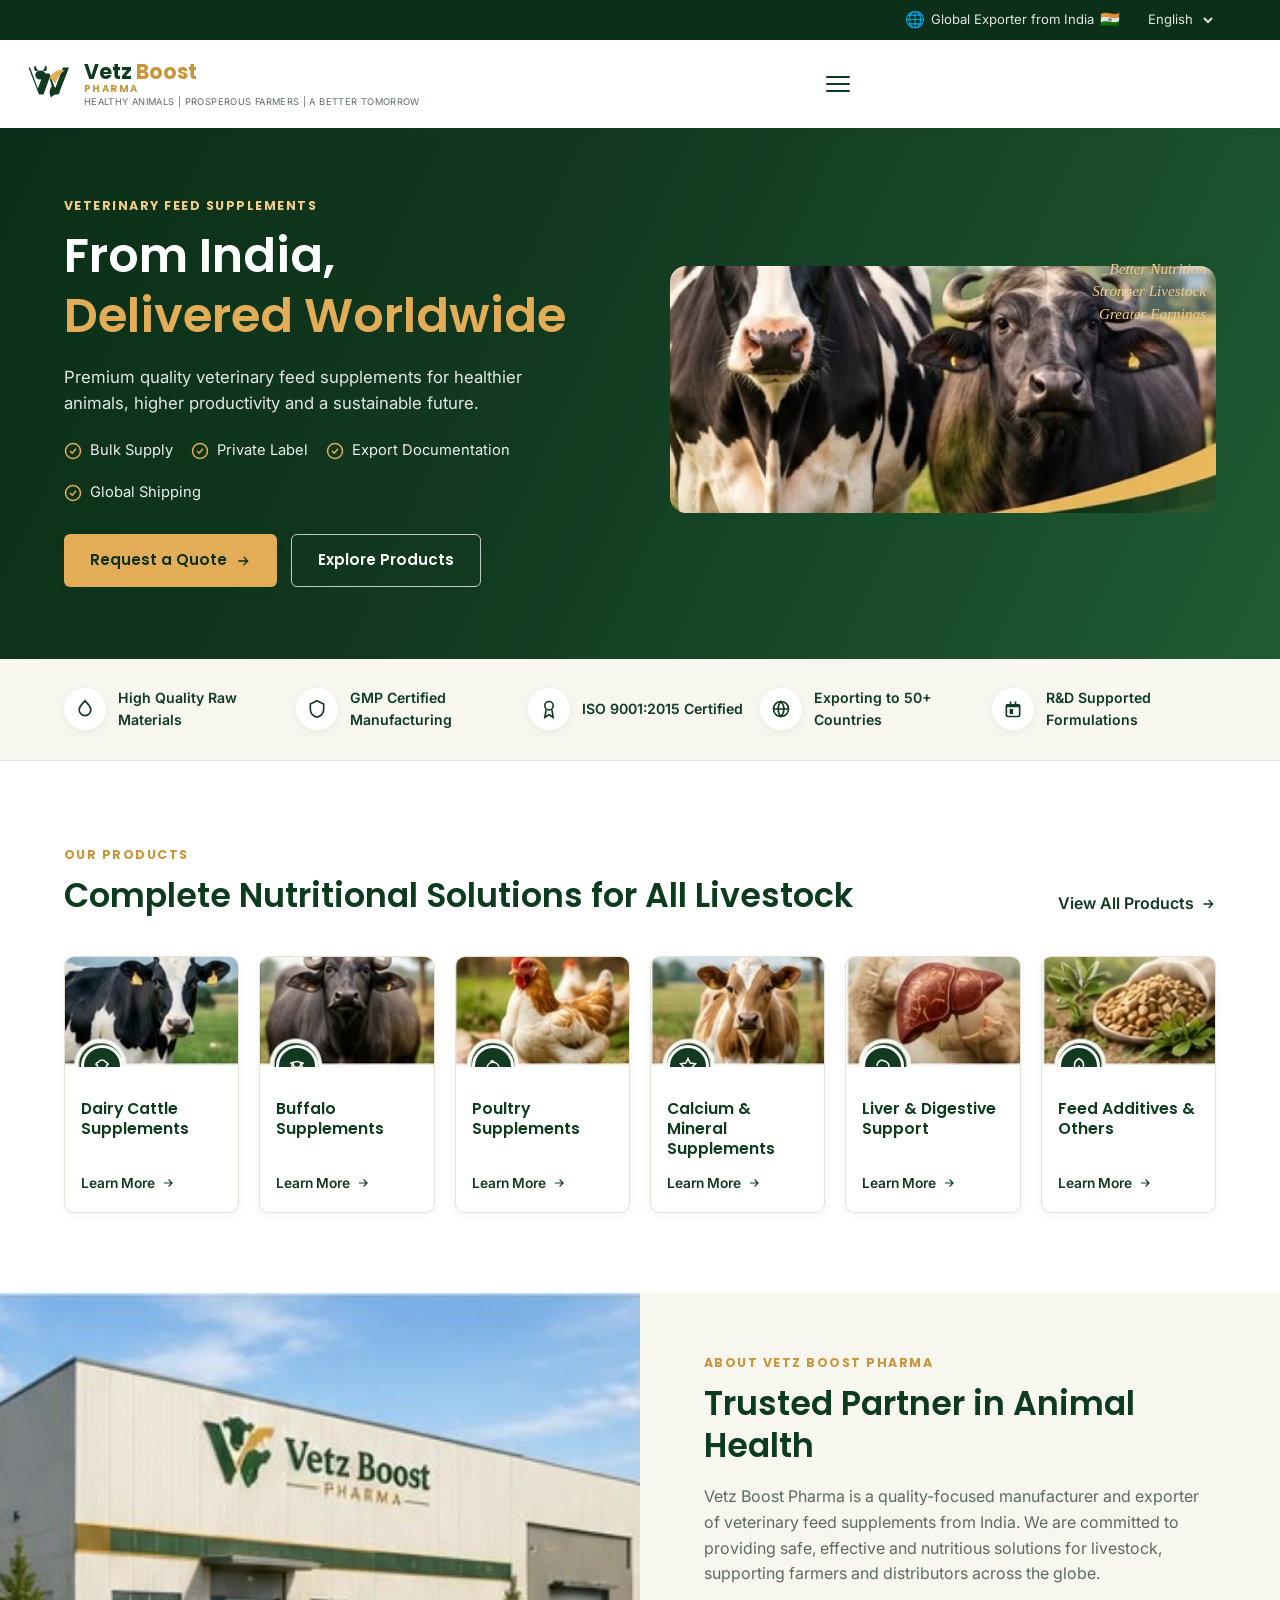
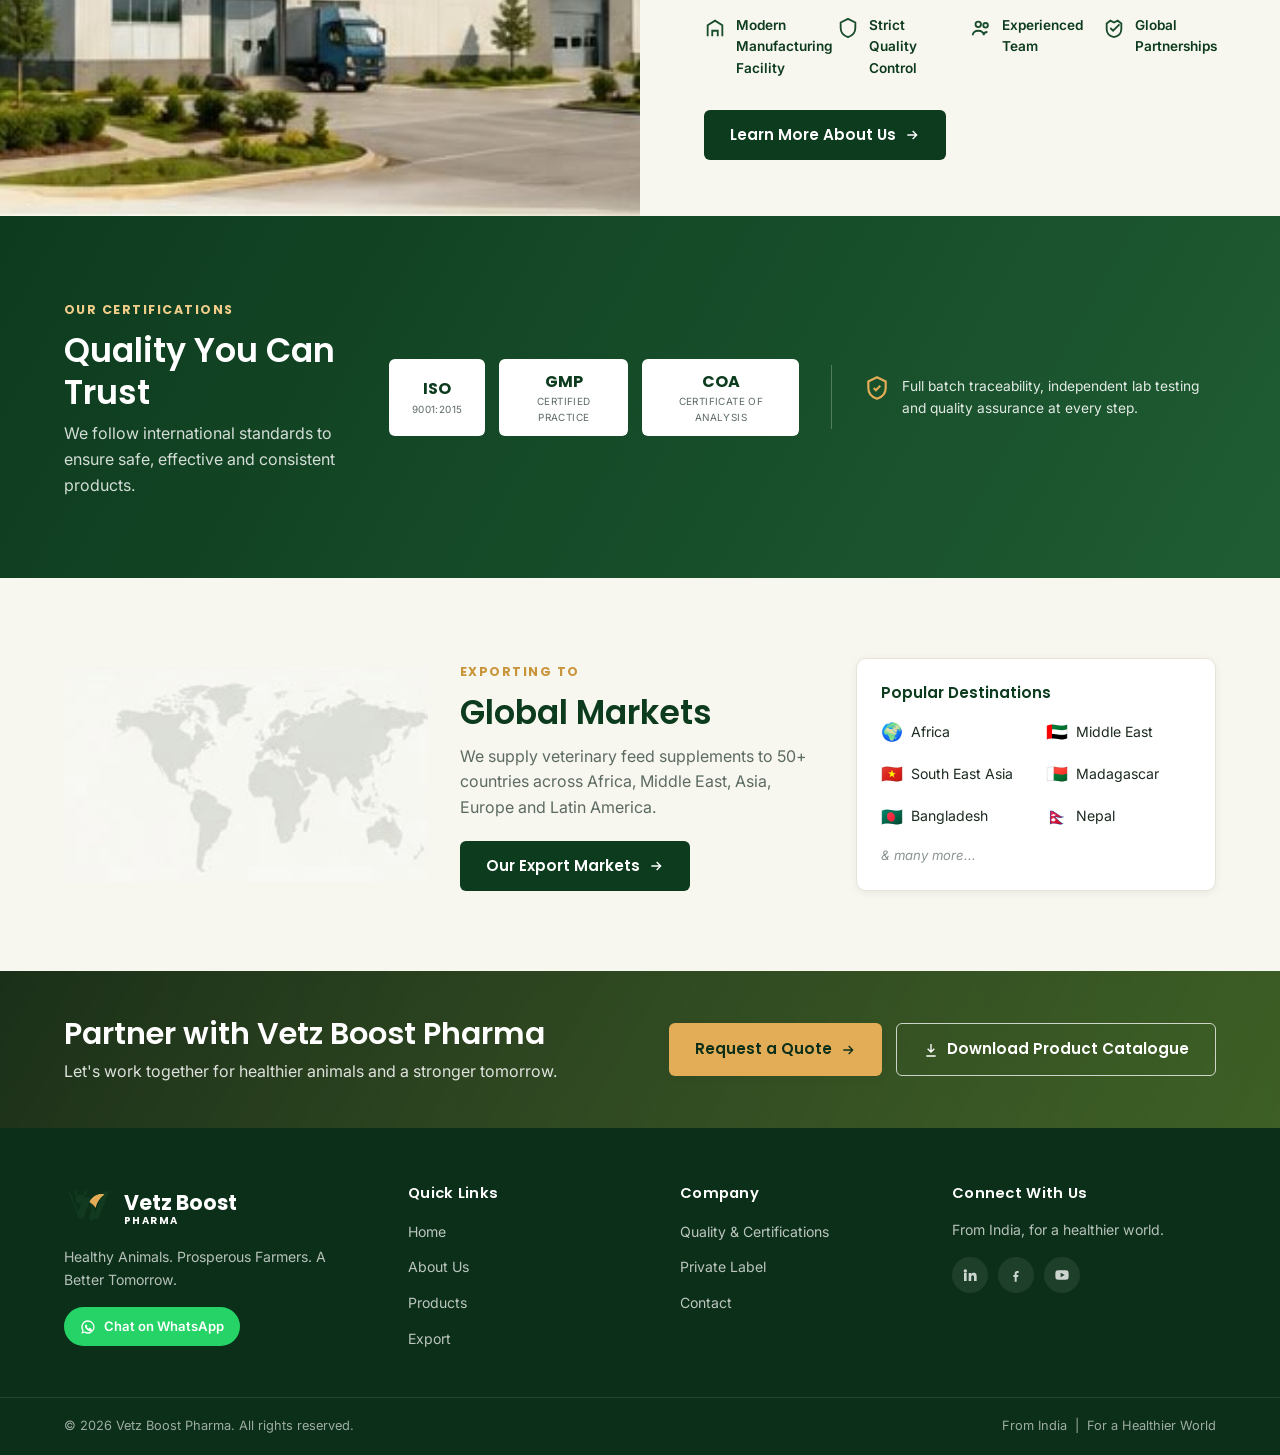
==== commit 2d0e626c: "Separate header/footer changes" ====
--- a/index.html
+++ b/index.html
@@ -3,67 +3,55 @@
 <head>
 <meta charset="UTF-8">
 <meta name="viewport" content="width=device-width, initial-scale=1.0">
-<title>Vetz Boost Pharma | Veterinary Feed Supplements — From India, Delivered Worldwide</title>
-<meta name="description" content="Vetz Boost Pharma manufactures and exports premium veterinary feed supplements for dairy cattle, buffalo, poultry and more. GMP & ISO 9001:2015 certified, exporting to 50+ countries.">
-<link rel="icon" href="assets/images/logo.svg" type="image/svg+xml">
-<link rel="preconnect" href="https://fonts.googleapis.com">
-<link href="https://fonts.googleapis.com/css2?family=Inter:wght@400;500;600;700&family=Poppins:wght@500;600;700&display=swap" rel="stylesheet">
-<link rel="stylesheet" href="css/variables.css">
-<link rel="stylesheet" href="css/base.css">
-<link rel="stylesheet" href="css/components.css">
-<link rel="stylesheet" href="css/responsive.css">
+<meta name="shared-head">
+<title>Vetz Boost Pharma | Veterinary Feed Supplements, India</title>
+<meta name="description" content="GMP & ISO 9001:2015 certified veterinary feed supplements for dairy cattle, buffalo, poultry & more. Exporting from India to 50+ countries.">
+<link rel="canonical" href="https://vetzboostpharma.com/">
+
+<!-- Open Graph / Facebook -->
+<meta property="og:url" content="https://vetzboostpharma.com/">
+<meta property="og:title" content="Vetz Boost Pharma | Veterinary Feed Supplements, India">
+<meta property="og:description" content="GMP & ISO 9001:2015 certified veterinary feed supplements for dairy cattle, buffalo, poultry & more. Exporting from India to 50+ countries.">
+<meta property="og:image" content="https://vetzboostpharma.com/assets/images/hero-animals.jpg">
+
+<!-- Twitter -->
+<meta name="twitter:title" content="Vetz Boost Pharma | Veterinary Feed Supplements, India">
+<meta name="twitter:description" content="GMP & ISO 9001:2015 certified veterinary feed supplements for dairy cattle, buffalo, poultry & more. Exporting from India to 50+ countries.">
+<meta name="twitter:image" content="https://vetzboostpharma.com/assets/images/hero-animals.jpg">
+
+<script type="application/ld+json">
+{
+  "@context": "https://schema.org",
+  "@type": "Organization",
+  "name": "Vetz Boost Pharma",
+  "url": "https://vetzboostpharma.com/",
+  "logo": "https://vetzboostpharma.com/assets/images/logo.svg",
+  "description": "Vetz Boost Pharma manufactures and exports premium veterinary feed supplements for dairy cattle, buffalo, poultry and more, GMP & ISO 9001:2015 certified, exporting to 50+ countries.",
+  "address": {
+    "@type": "PostalAddress",
+    "addressCountry": "IN"
+  },
+  "contactPoint": {
+    "@type": "ContactPoint",
+    "telephone": "+91-00000-00000",
+    "contactType": "sales",
+    "email": "export@vetzboostpharma.com"
+  }
+}
+</script>
+<script type="application/ld+json">
+{
+  "@context": "https://schema.org",
+  "@type": "WebSite",
+  "name": "Vetz Boost Pharma",
+  "url": "https://vetzboostpharma.com/"
+}
+</script>
 </head>
 <body>
 <a class="skip-link" href="#main-content">Skip to main content</a>
 
-<!-- ============ TOP BAR ============ -->
-<div class="topbar">
-  <div class="container">
-    <span class="topbar__item"><span class="topbar__flag">🌐</span> Global Exporter from India <span class="topbar__flag">🇮🇳</span></span>
-    <span class="topbar__item">
-      <label for="lang-select" class="visually-hidden">Select language</label>
-      <select id="lang-select" aria-label="Select language">
-        <option>English</option>
-        <option>हिन्दी</option>
-        <option>العربية</option>
-        <option>Français</option>
-      </select>
-    </span>
-  </div>
-</div>
-
-<!-- ============ HEADER / NAV ============ -->
-<header class="site-header">
-  <div class="navbar">
-    <a href="index.html" class="brand">
-      <img src="assets/images/logo.svg" alt="" class="brand__mark">
-      <span class="brand__text">
-        <span class="brand__name">Vetz <span>Boost</span><span class="brand__sub">PHARMA</span></span>
-        <span class="brand__tag">Healthy Animals | Prosperous Farmers | A Better Tomorrow</span>
-      </span>
-    </a>
-
-    <button class="nav-toggle" aria-label="Toggle navigation menu" aria-expanded="false">
-      <span></span><span></span><span></span>
-    </button>
-
-    <nav class="nav-main" aria-label="Primary navigation">
-      <a href="index.html" class="active">Home</a>
-      <a href="about.html">About Us</a>
-      <a href="products.html">Products</a>
-      <a href="export.html">Export</a>
-      <a href="quality-certifications.html">Quality &amp; Certifications</a>
-      <a href="private-label.html">Private Label</a>
-      <a href="contact.html">Contact</a>
-    </nav>
-
-    <div class="nav-cta">
-      <a href="contact.html" class="btn btn-primary">Request a Quote
-        <svg viewBox="0 0 24 24" fill="none" stroke="currentColor" stroke-width="2"><path d="M5 12h14M13 6l6 6-6 6"/></svg>
-      </a>
-    </div>
-  </div>
-</header>
+<div id="shared-header"></div>
 
 <main id="main-content">
 
@@ -317,64 +305,7 @@
 
 </main>
 
-<!-- ============ FOOTER ============ -->
-<footer class="site-footer">
-  <div class="site-footer__top">
-    <div class="footer-brand">
-      <a href="index.html" class="brand">
-        <img src="assets/images/logo.svg" alt="" class="brand__mark">
-        <span class="brand__text">
-          <span class="brand__name">Vetz Boost<span class="brand__sub">PHARMA</span></span>
-        </span>
-      </a>
-      <p>Healthy Animals. Prosperous Farmers. A Better Tomorrow.</p>
-      <a href="https://wa.me/910000000000" class="whatsapp-btn" target="_blank" rel="noopener">
-        <svg viewBox="0 0 24 24" fill="currentColor"><path d="M12 2a10 10 0 00-8.5 15.3L2 22l4.9-1.3A10 10 0 1012 2zm0 18a8 8 0 01-4.1-1.1l-.3-.2-2.7.7.7-2.6-.2-.3A8 8 0 1112 20zm4.4-5.9c-.2-.1-1.4-.7-1.6-.8-.2-.1-.4-.1-.5.1-.2.2-.6.8-.8 1-.1.2-.3.2-.5.1-1.2-.6-2-1.1-2.8-2.4-.2-.3 0-.5.1-.6.2-.2.4-.4.6-.6.1-.2.1-.4 0-.5-.1-.2-.5-1.2-.7-1.6-.2-.4-.4-.3-.5-.3h-.5c-.2 0-.5.1-.7.3-.2.3-1 .9-1 2.3s1 2.7 1.1 2.9c.1.2 1.9 2.9 4.6 4 2.7 1 2.7.7 3.2.6.5 0 1.4-.6 1.6-1.1.2-.5.2-1 .1-1.1-.1-.1-.3-.2-.5-.3z"/></svg>
-        Chat on WhatsApp
-      </a>
-    </div>
-
-    <div class="footer-col">
-      <h4>Quick Links</h4>
-      <ul>
-        <li><a href="index.html">Home</a></li>
-        <li><a href="about.html">About Us</a></li>
-        <li><a href="products.html">Products</a></li>
-        <li><a href="export.html">Export</a></li>
-      </ul>
-    </div>
-
-    <div class="footer-col">
-      <h4>Company</h4>
-      <ul>
-        <li><a href="quality-certifications.html">Quality &amp; Certifications</a></li>
-        <li><a href="private-label.html">Private Label</a></li>
-        <li><a href="contact.html">Contact</a></li>
-      </ul>
-    </div>
-
-    <div class="footer-col">
-      <h4>Connect With Us</h4>
-      <p style="font-size:0.88rem;color:rgba(255,255,255,0.7);">From India, for a healthier world.</p>
-      <div class="footer-social">
-        <a href="#" aria-label="LinkedIn"><svg viewBox="0 0 24 24" fill="currentColor"><path d="M4.98 3.5a2.5 2.5 0 11.02 5 2.5 2.5 0 01-.02-5zM3 9h4v12H3V9zm7 0h3.8v1.7h.05c.5-.95 1.8-2 3.7-2 3.95 0 4.45 2.6 4.45 6v6.3H18v-5.6c0-1.35-.03-3.1-1.9-3.1-1.9 0-2.2 1.48-2.2 3v5.7H10V9z"/></svg></a>
-        <a href="#" aria-label="Facebook"><svg viewBox="0 0 24 24" fill="currentColor"><path d="M13.5 9H16V6h-2.5C11.6 6 10 7.6 10 9.9V12H8v3h2v7h3v-7h2.2l.3-3H13v-1.6c0-.8.3-1.4 1.5-1.4z"/></svg></a>
-        <a href="#" aria-label="YouTube"><svg viewBox="0 0 24 24" fill="currentColor"><path d="M21.6 7.2a2.5 2.5 0 00-1.76-1.77C18.25 5 12 5 12 5s-6.25 0-7.84.43A2.5 2.5 0 002.4 7.2 26 26 0 002 12a26 26 0 00.4 4.8 2.5 2.5 0 001.76 1.77C5.75 19 12 19 12 19s6.25 0 7.84-.43a2.5 2.5 0 001.76-1.77A26 26 0 0022 12a26 26 0 00-.4-4.8zM10 15.5v-7l6 3.5-6 3.5z"/></svg></a>
-      </div>
-    </div>
-  </div>
-
-  <div class="site-footer__bottom">
-    <div class="container">
-      <span>© <span data-current-year></span> Vetz Boost Pharma. All rights reserved.</span>
-      <span>From India &nbsp;|&nbsp; For a Healthier World</span>
-    </div>
-  </div>
-</footer>
-
-<button class="back-to-top" aria-label="Back to top">
-  <svg viewBox="0 0 24 24" fill="none" stroke="currentColor" stroke-width="2"><path d="M12 19V5M5 12l7-7 7 7"/></svg>
-</button>
+<div id="shared-footer"></div>
 
 <script src="js/main.js"></script>
 </body>
